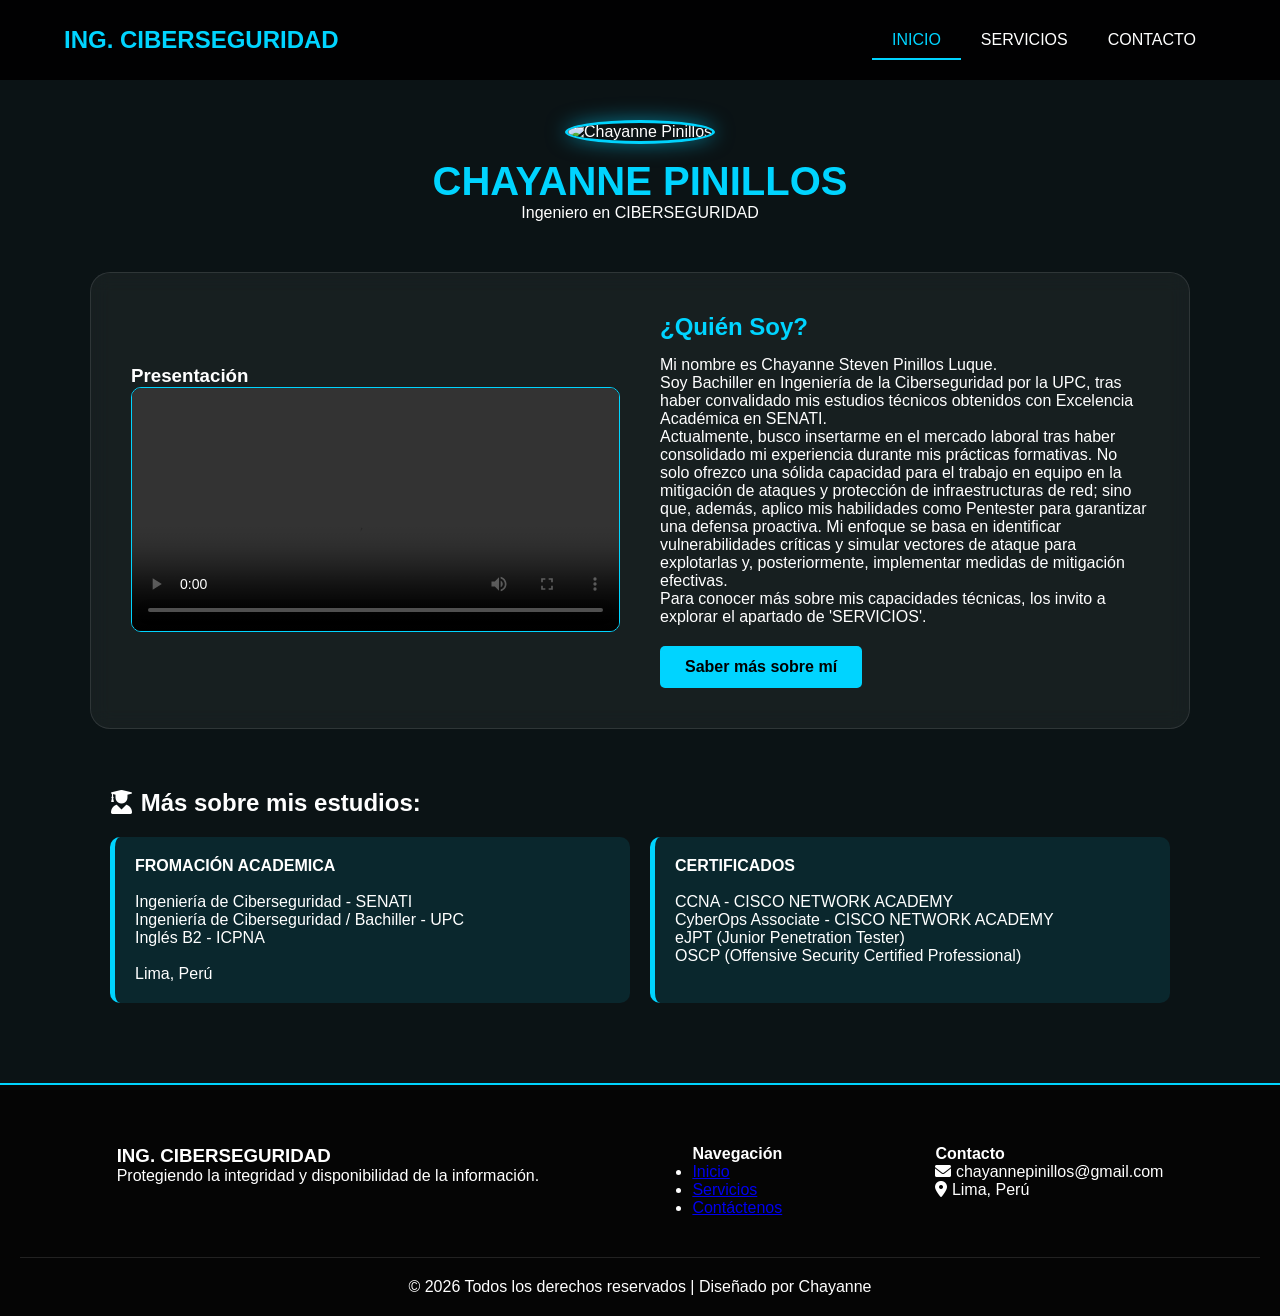
==== index.html @ 89588092 "Update index.html" ====
<!DOCTYPE html>
<html lang="es">
<head>
    <meta charset="UTF-8">
    <meta name="viewport" content="width=device-width, initial-scale=1.0">
    <title>Inicio | Ingeniería de Ciberseguridad</title>
    <link rel="stylesheet" href="estilos.css">
    <link rel="stylesheet" href="https://cdnjs.cloudflare.com/ajax/libs/font-awesome/6.0.0/css/all.min.css">
</head>
<body>
    <nav class="navbar">
        <div class="nav-container">
            <a href="index.html" class="nav-logo">ING. CIBERSEGURIDAD</a>
            <ul class="nav-menu">
                <li><a href="index.html" class="active">INICIO</a></li>
                <li><a href="servicios.html">SERVICIOS</a></li>
                <li><a href="contactanos.html">CONTACTO</a></li>
            </ul>
        </div>
    </nav>
    <section class="main-wrapper">
        <header class="profile-header">
            <div class="profile-img-container">
                <img src="Imagenes/taiki.jfif" alt="Chayanne Pinillos" loading="lazy">
            </div>
            <div class="profile-text">
                <h1>CHAYANNE PINILLOS</h1>
                <p class="tagline">Ingeniero en CIBERSEGURIDAD</p>
            </div>
        </header>
        <div class="content-panel">
            <div class="content-flex">
                <div class="video-box">
                    <h3>Presentación</h3>
                    <video controls>
                        <source src="video/presentacion.mp4" type="video/mp4">
                        Tu navegador no soporta el video.
                    </video>
                </div>
                <div class="info-box">
                    <h2>¿Quién Soy?</h2>
                    <p>
                        Mi nombre es Chayanne Steven Pinillos Luque. <br>
                        Soy Bachiller en Ingeniería de la Ciberseguridad por la UPC, tras haber convalidado mis estudios técnicos obtenidos con Excelencia Académica en SENATI. <br>
                        Actualmente, busco insertarme en el mercado laboral tras haber consolidado mi experiencia durante mis prácticas formativas. No solo ofrezco una sólida capacidad para el trabajo en equipo en la mitigación de ataques y protección de infraestructuras de red; sino que, además, aplico mis habilidades como Pentester para garantizar una defensa proactiva.
                        Mi enfoque se basa en identificar vulnerabilidades críticas y simular vectores de ataque para explotarlas y, posteriormente, implementar medidas de mitigación efectivas. <br>
                        Para conocer más sobre mis capacidades técnicas, los invito a explorar el apartado de 'SERVICIOS'.
                    </p>
                    <div class="cta-area">
                        <a href="mailto:chayannepinillos@gmail.com" class="btn-main">Saber más sobre mí</a>
                    </div>
                </div>
            </div>
        </div>
        <div class="studies-panel">
            <h2><i class="fas fa-user-graduate"></i> Más sobre mis estudios:</h2>
            <div class="studies-grid">
                <div class="study-card">
                    <h4>FROMACIÓN ACADEMICA</h4> <br>
                    <p>Ingeniería de Ciberseguridad - SENATI</p>
                    <P>Ingeniería de Ciberseguridad / Bachiller - UPC</P>
                    <P>Inglés B2 - ICPNA</P><br>
                    <span>Lima, Perú</span>
                </div>
                <div class="study-card">
                    <h4>CERTIFICADOS</h4> <br>
                    <p>CCNA - CISCO NETWORK ACADEMY</p>
                    <p>CyberOps Associate - CISCO NETWORK ACADEMY</p>
                    <p>eJPT (Junior Penetration Tester)</p>
                    <p>OSCP (Offensive Security Certified Professional)</p>
                </div>
            </div>
        </div>
    </section>
    <footer class="main-footer">
        <div class="footer-container">
            <div class="footer-brand">
                <h3>ING. CIBERSEGURIDAD</h3>
                <p>Protegiendo la integridad y disponibilidad de la información.</p>
            </div>
            <div class="footer-links">
                <h4>Navegación</h4>
                <ul>
                    <li><a href="index.html">Inicio</a></li>
                    <li><a href="servicios.html">Servicios</a></li>
                    <li><a href="contactanos.html">Contáctenos</a></li>
                </ul>
            </div>
            <div class="footer-contact">
                <h4>Contacto</h4>
                <p><i class="fas fa-envelope"></i> chayannepinillos@gmail.com</p>
                <p><i class="fas fa-map-marker-alt"></i> Lima, Perú</p>
            </div>
        </div>
        <div class="footer-bottom">
            <p>&copy; 2026 Todos los derechos reservados | Diseñado por Chayanne</p>
        </div>
    </footer>
</body>
</html>
---- estilos.css ----
/* Estilos Base */
* {
    margin: 0;
    padding: 0;
    box-sizing: border-box;
    font-family: 'Segoe UI', sans-serif;
}

body {
    background: #0b1315;
    color: white;
}

/* NAVBAR */
.navbar {
    background: rgba(0, 0, 0, 0.9);
    height: 80px;
    display: flex;
    justify-content: center;
    align-items: center;
    position: fixed;
    width: 100%;
    top: 0;
    z-index: 1000;
}

.nav-container {
    display: flex;
    justify-content: space-between;
    align-items: center;
    width: 90%;
    max-width: 1200px;
}

.nav-logo {
    color: #00d4ff;
    font-size: 1.5rem;
    font-weight: bold;
    text-decoration: none;
}

.nav-menu {
    display: flex;
    list-style: none;
}

.nav-menu li a {
    color: white;
    text-decoration: none;
    padding: 10px 20px;
}

.nav-menu li a.active {
    color: #00d4ff;
    border-bottom: 2px solid #00d4ff;
}

/* WRAPPER PRINCIPAL CON FONDO */
.main-wrapper {
    padding: 120px 20px 60px;
    min-height: 100vh;
    background: linear-gradient(rgba(11, 19, 21, 0.8), rgba(11, 19, 21, 0.8)), 
                url('https://images.unsplash.com/photo-1550751827-4bd374c3f58b?auto=format&fit=crop&q=80');
    background-size: cover;
    background-attachment: fixed;
}

/* HEADER DE PERFIL */
.profile-header {
    text-align: center;
    margin-bottom: 50px;
}

.profile-img-container img {
    width: 150px;
    height: 150px;
    border-radius: 50%;
    border: 3px solid #00d4ff;
    object-fit: cover;
    box-shadow: 0 0 20px rgba(0, 212, 255, 0.5);
    margin-bottom: 15px;
}

.profile-text h1 {
    font-size: 2.5rem;
    color: #00d4ff;
}

/* PANEL CENTRAL (FLEXBOX) */
.content-panel {
    background: rgba(255, 255, 255, 0.05);
    backdrop-filter: blur(10px);
    border-radius: 20px;
    padding: 40px;
    max-width: 1100px;
    margin: 0 auto 40px;
    border: 1px solid rgba(255, 255, 255, 0.1);
}

.content-flex {
    display: flex;
    gap: 40px;
    align-items: center;
    flex-wrap: wrap;
}

.video-box {
    flex: 1;
    min-width: 300px;
}

.video-box video {
    width: 100%;
    border-radius: 10px;
    border: 1px solid #00d4ff;
}

.info-box {
    flex: 1;
    min-width: 300px;
}

.info-box h2 {
    color: #00d4ff;
    margin-bottom: 15px;
}

.btn-main {
    display: inline-block;
    padding: 12px 25px;
    background: #00d4ff;
    color: black;
    text-decoration: none;
    font-weight: bold;
    border-radius: 5px;
    margin-top: 20px;
    transition: 0.3s;
}

.btn-main:hover {
    background: #fff;
    box-shadow: 0 0 15px #00d4ff;
}

/* PANEL DE ESTUDIOS */
.studies-panel {
    max-width: 1100px;
    margin: 0 auto;
    padding: 20px;
}

.studies-grid {
    display: grid;
    grid-template-columns: repeat(auto-fit, minmax(250px, 1fr));
    gap: 20px;
    margin-top: 20px;
}

.study-card {
    background: rgba(0, 212, 255, 0.1);
    padding: 20px;
    border-radius: 10px;
    border-left: 5px solid #00d4ff;
}

/* FOOTER */
.main-footer {
    background: #050505;
    padding: 60px 20px 20px;
    border-top: 2px solid #00d4ff;
}

.footer-container {
    display: flex;
    justify-content: space-around;
    flex-wrap: wrap;
    max-width: 1200px;
    margin: 0 auto;
}

.footer-bottom {
    text-align: center;
    margin-top: 40px;
    padding-top: 20px;
    border-top: 1px solid #222;
    color: white;
}
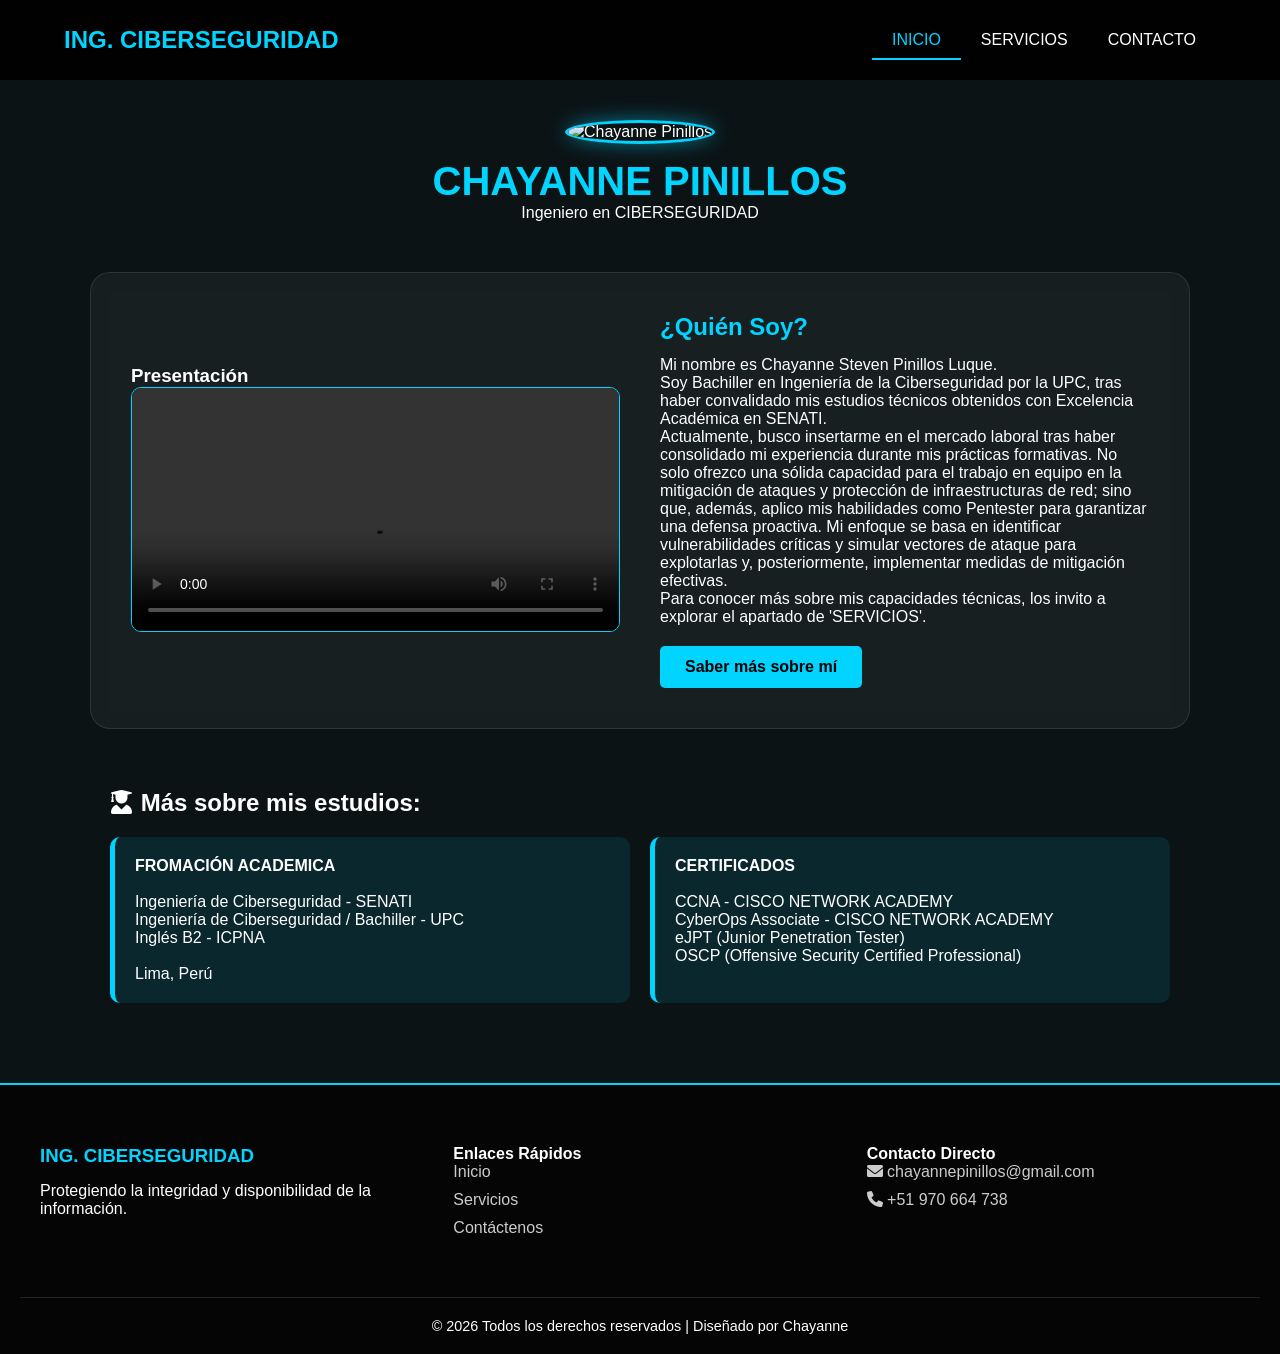
==== commit 78a561b5: "Update index.html" ====
--- a/index.html
+++ b/index.html
@@ -72,14 +72,14 @@
             </div>
         </div>
     </section>
-    <footer class="main-footer">
+  <footer class="main-footer">
         <div class="footer-container">
             <div class="footer-brand">
                 <h3>ING. CIBERSEGURIDAD</h3>
                 <p>Protegiendo la integridad y disponibilidad de la información.</p>
             </div>
             <div class="footer-links">
-                <h4>Navegación</h4>
+                <h4>Enlaces Rápidos</h4>
                 <ul>
                     <li><a href="index.html">Inicio</a></li>
                     <li><a href="servicios.html">Servicios</a></li>
@@ -87,9 +87,9 @@
                 </ul>
             </div>
             <div class="footer-contact">
-                <h4>Contacto</h4>
+                <h4>Contacto Directo</h4>
                 <p><i class="fas fa-envelope"></i> chayannepinillos@gmail.com</p>
-                <p><i class="fas fa-map-marker-alt"></i> Lima, Perú</p>
+                <p><i class="fas fa-phone"></i> +51 970 664 738</p>
             </div>
         </div>
         <div class="footer-bottom">
--- a/estilos.css
+++ b/estilos.css
@@ -163,7 +163,7 @@
     border-left: 5px solid #00d4ff;
 }
 
-/* FOOTER */
+/* FOOTER PROFESIONAL */
 .main-footer {
     background: #050505;
     padding: 60px 20px 20px;
@@ -171,18 +171,47 @@
 }
 
 .footer-container {
-    display: flex;
-    justify-content: space-around;
-    flex-wrap: wrap;
+    display: grid;
+    grid-template-columns: repeat(auto-fit, minmax(250px, 1fr));
+    gap: 40px;
     max-width: 1200px;
     margin: 0 auto;
 }
 
+.footer-brand h3 {
+    color: #00d4ff;
+    margin-bottom: 15px;
+}
+
+.footer-links ul {
+    list-style: none;
+}
+
+.footer-links ul li {
+    margin-bottom: 10px;
+}
+
+.footer-links a {
+    color: #ccc;
+    text-decoration: none;
+    transition: 0.3s;
+}
+
+.footer-links a:hover {
+    color: #00d4ff;
+    padding-left: 5px;
+}
+
+.footer-contact p {
+    margin-bottom: 10px;
+    color: #ccc;
+}
+
 .footer-bottom {
     text-align: center;
-    margin-top: 40px;
+    margin-top: 50px;
     padding-top: 20px;
     border-top: 1px solid #222;
+    font-size: 0.9rem;
     color: white;
 }
-
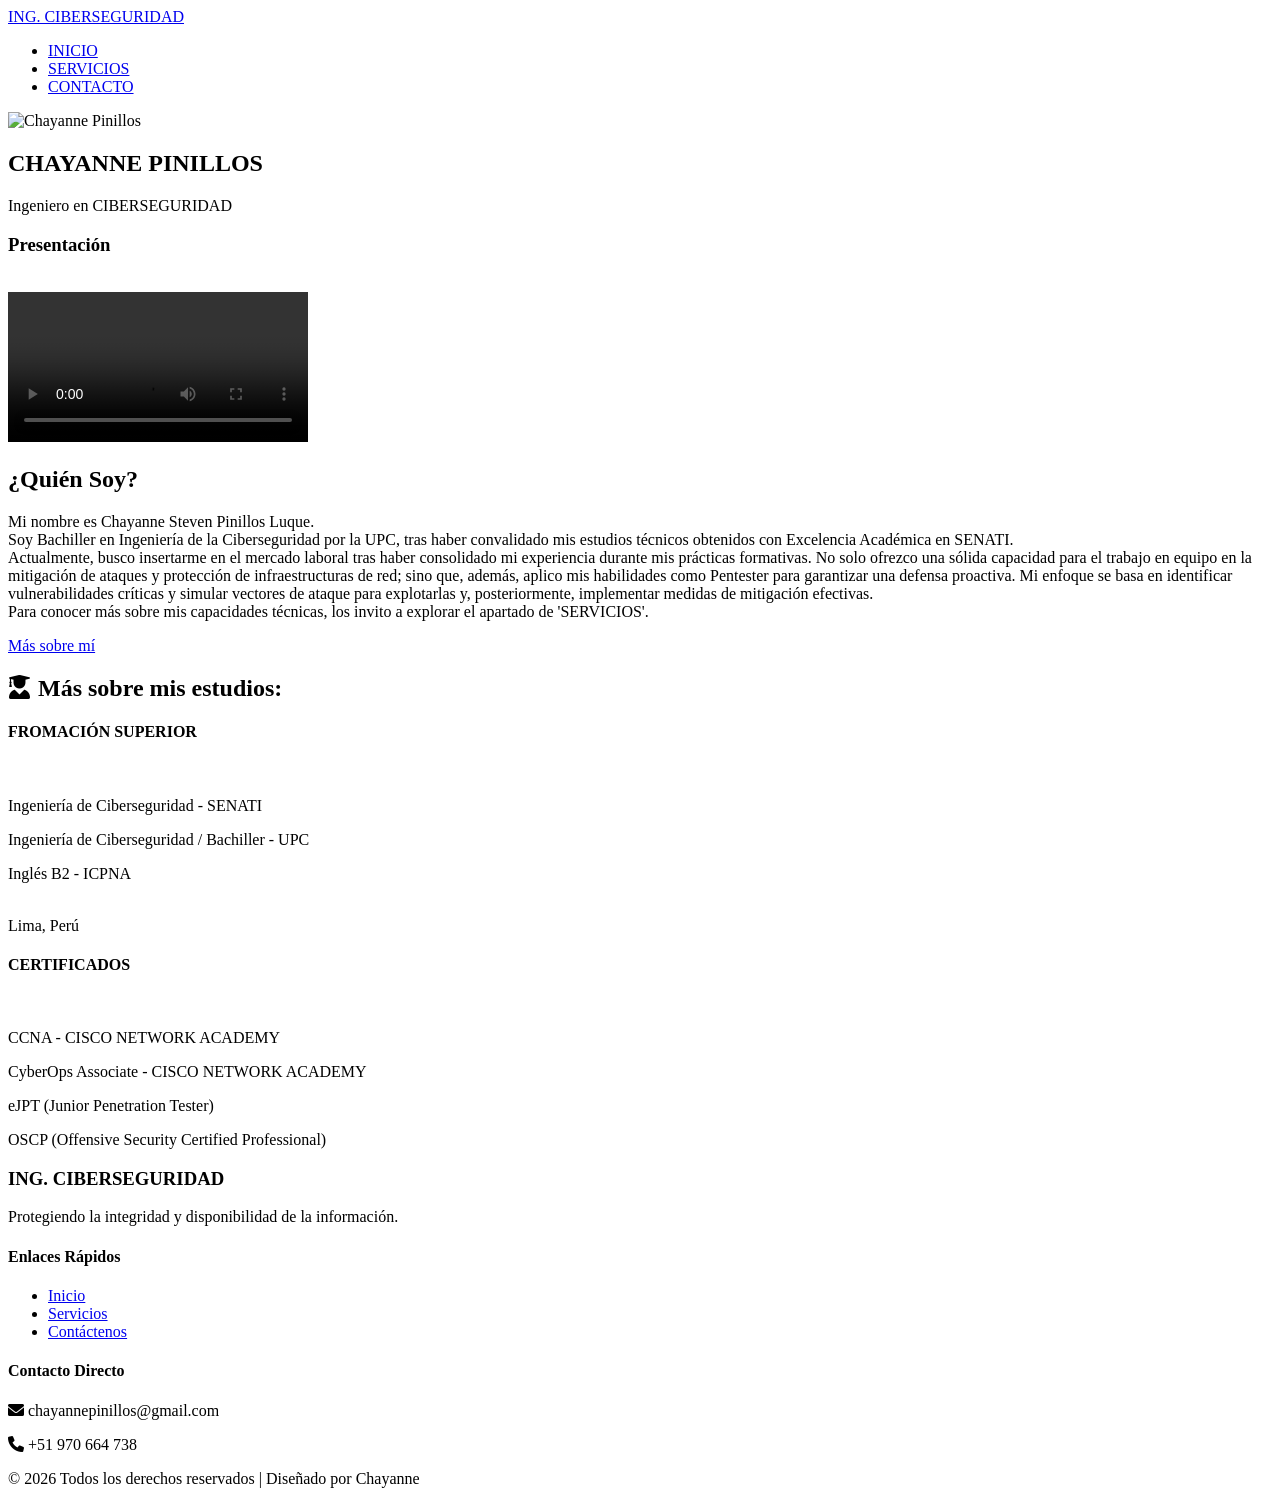
==== commit 0fbc8cf2: "Update index.html" ====
--- a/index.html
+++ b/index.html
@@ -4,7 +4,7 @@
     <meta charset="UTF-8">
     <meta name="viewport" content="width=device-width, initial-scale=1.0">
     <title>Inicio | Ingeniería de Ciberseguridad</title>
-    <link rel="stylesheet" href="estilos.css">
+    <link rel="stylesheet" href="Estilos/estilos.css">
     <link rel="stylesheet" href="https://cdnjs.cloudflare.com/ajax/libs/font-awesome/6.0.0/css/all.min.css">
 </head>
 <body>
@@ -21,7 +21,7 @@
     <section class="main-wrapper">
         <header class="profile-header">
             <div class="profile-img-container">
-                <img src="Imagenes/taiki.jfif" alt="Chayanne Pinillos" loading="lazy">
+                <img src="Imagenes/taiki.jfif" alt="Chayanne Pinillos">
             </div>
             <div class="profile-text">
                 <h1>CHAYANNE PINILLOS</h1>
@@ -31,7 +31,7 @@
         <div class="content-panel">
             <div class="content-flex">
                 <div class="video-box">
-                    <h3>Presentación</h3>
+                    <h3>Presentación</h3> <br>
                     <video controls>
                         <source src="video/presentacion.mp4" type="video/mp4">
                         Tu navegador no soporta el video.
@@ -47,16 +47,16 @@
                         Para conocer más sobre mis capacidades técnicas, los invito a explorar el apartado de 'SERVICIOS'.
                     </p>
                     <div class="cta-area">
-                        <a href="mailto:chayannepinillos@gmail.com" class="btn-main">Saber más sobre mí</a>
+                        <a href="#estudios" class="btn-main">Más sobre mí</a>
                     </div>
                 </div>
             </div>
         </div>
-        <div class="studies-panel">
+        <div class="studies-panel" id="estudios">
             <h2><i class="fas fa-user-graduate"></i> Más sobre mis estudios:</h2>
             <div class="studies-grid">
                 <div class="study-card">
-                    <h4>FROMACIÓN ACADEMICA</h4> <br>
+                    <h4>FROMACIÓN SUPERIOR</h4> <br>
                     <p>Ingeniería de Ciberseguridad - SENATI</p>
                     <P>Ingeniería de Ciberseguridad / Bachiller - UPC</P>
                     <P>Inglés B2 - ICPNA</P><br>
@@ -72,12 +72,12 @@
             </div>
         </div>
     </section>
-  <footer class="main-footer">
+    <footer class="main-footer">
         <div class="footer-container">
             <div class="footer-brand">
                 <h3>ING. CIBERSEGURIDAD</h3>
                 <p>Protegiendo la integridad y disponibilidad de la información.</p>
-            </div>
+            </div> 
             <div class="footer-links">
                 <h4>Enlaces Rápidos</h4>
                 <ul>
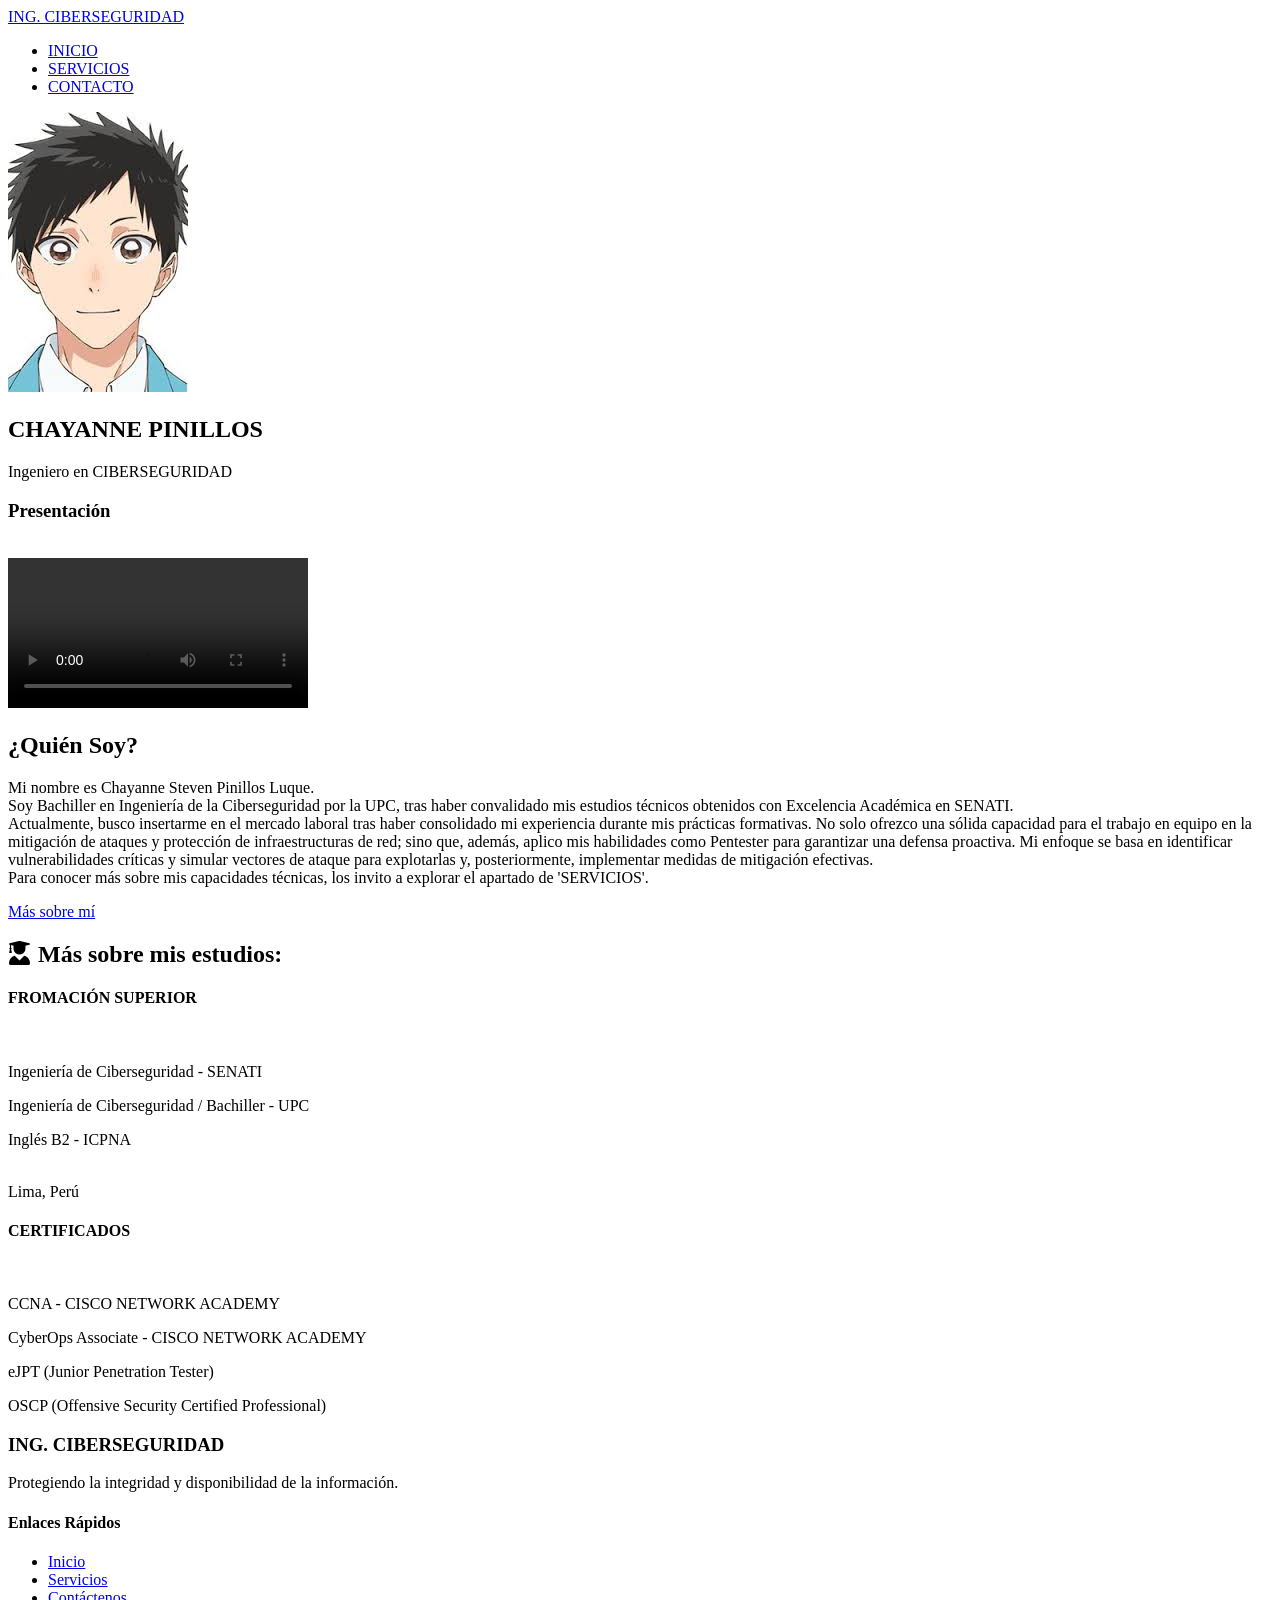
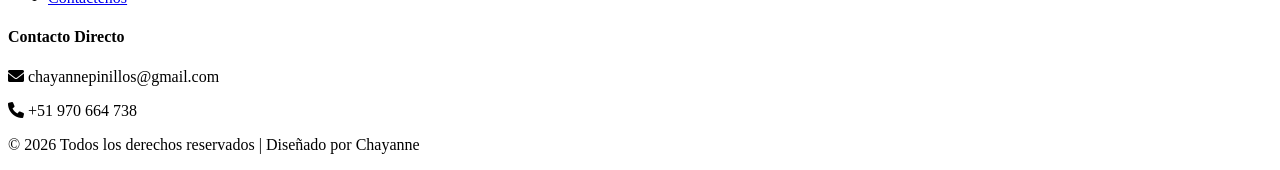
==== commit ad75fe57: "Update index.html" ====
--- a/index.html
+++ b/index.html
@@ -21,7 +21,7 @@
     <section class="main-wrapper">
         <header class="profile-header">
             <div class="profile-img-container">
-                <img src="Imagenes/taiki.jfif" alt="Chayanne Pinillos">
+                <img src="taiki.jfif" alt="Chayanne Pinillos">
             </div>
             <div class="profile-text">
                 <h1>CHAYANNE PINILLOS</h1>
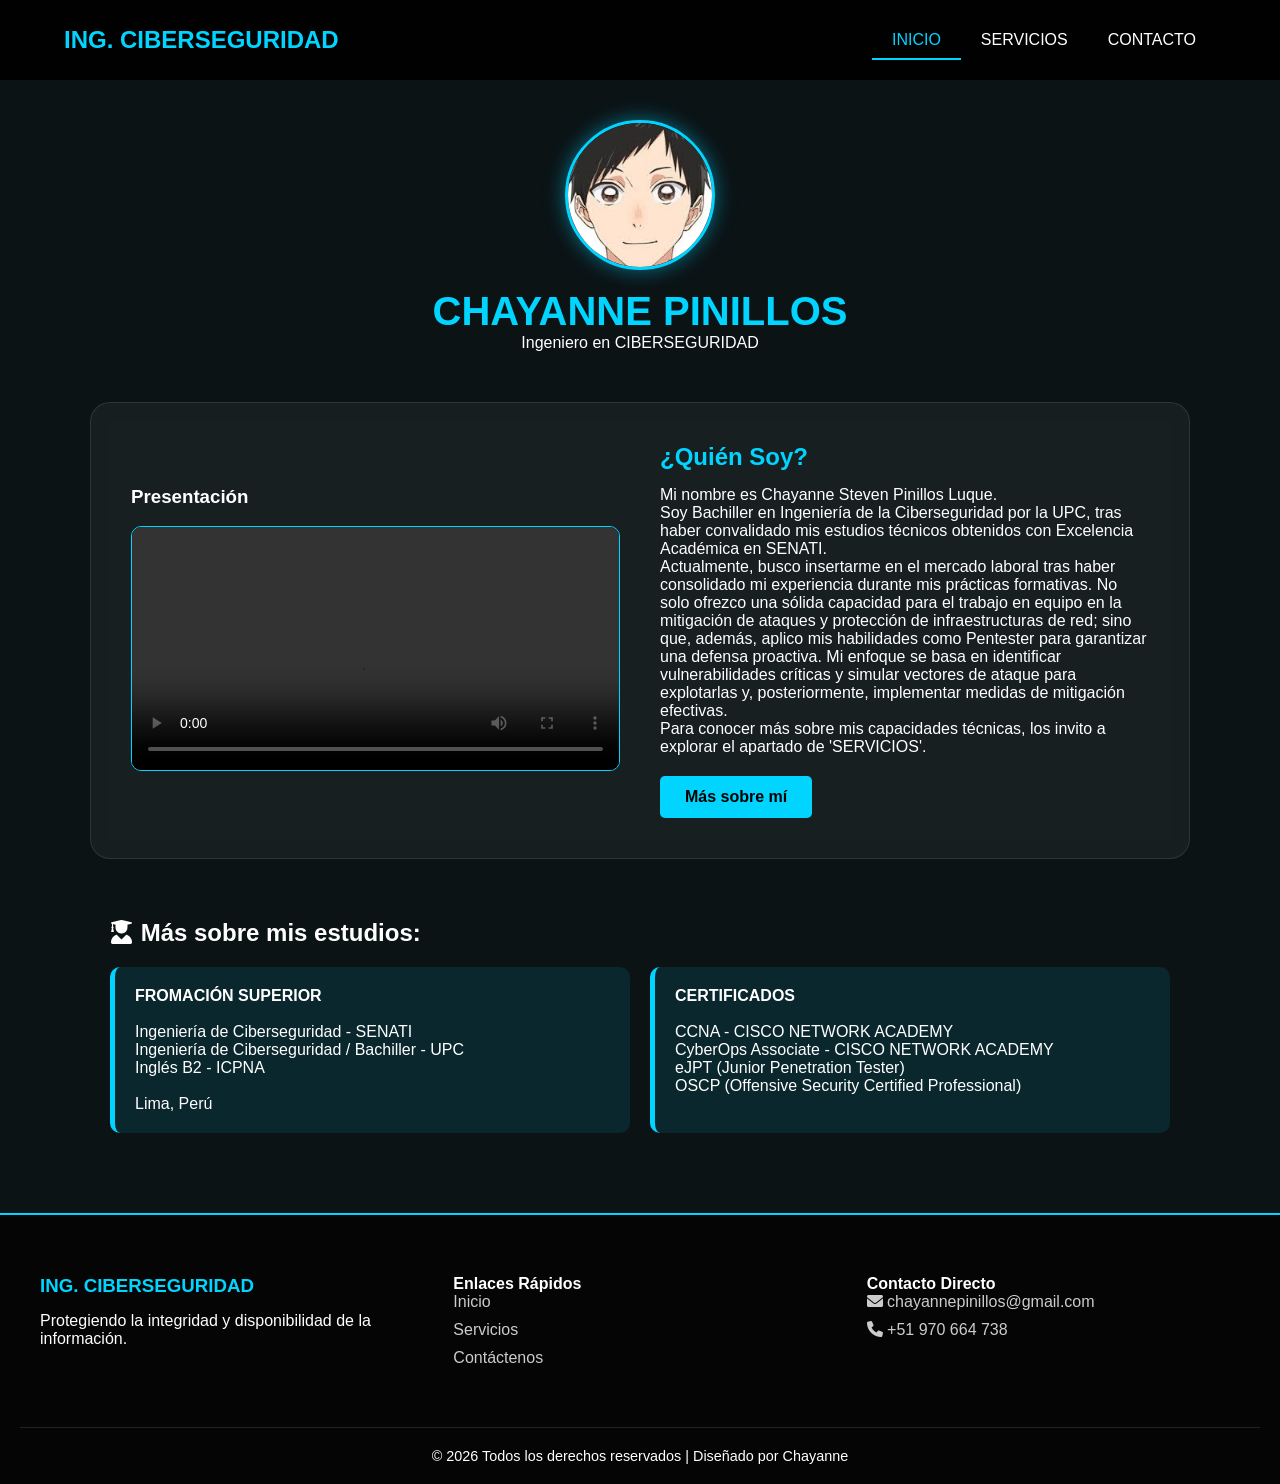
==== commit b4e2a550: "Update index.html" ====
--- a/index.html
+++ b/index.html
@@ -4,7 +4,7 @@
     <meta charset="UTF-8">
     <meta name="viewport" content="width=device-width, initial-scale=1.0">
     <title>Inicio | Ingeniería de Ciberseguridad</title>
-    <link rel="stylesheet" href="Estilos/estilos.css">
+    <link rel="stylesheet" href="estilos.css">
     <link rel="stylesheet" href="https://cdnjs.cloudflare.com/ajax/libs/font-awesome/6.0.0/css/all.min.css">
 </head>
 <body>
--- a/estilos.css
+++ b/estilos.css
@@ -0,0 +1,182 @@
+html {
+    scroll-behavior: smooth;
+}
+* {
+    margin: 0;
+    padding: 0;
+    box-sizing: border-box;
+    font-family: 'Segoe UI', sans-serif;
+}
+body {
+    background: #0b1315;
+    color: white;
+}
+.navbar {
+    background: rgba(0, 0, 0, 0.9);
+    height: 80px;
+    display: flex;
+    justify-content: center;
+    align-items: center;
+    position: fixed;
+    width: 100%;
+    top: 0;
+    z-index: 1000;
+}
+.nav-container {
+    display: flex;
+    justify-content: space-between;
+    align-items: center;
+    width: 90%;
+    max-width: 1200px;
+}
+.nav-logo {
+    color: #00d4ff;
+    font-size: 1.5rem;
+    font-weight: bold;
+    text-decoration: none;
+}
+.nav-menu {
+    display: flex;
+    list-style: none;
+}
+.nav-menu li a {
+    color: white;
+    text-decoration: none;
+    padding: 10px 20px;
+}
+.nav-menu li a.active {
+    color: #00d4ff;
+    border-bottom: 2px solid #00d4ff;
+}
+.main-wrapper {
+    padding: 120px 20px 60px;
+    min-height: 100vh;
+    background: linear-gradient(rgba(11, 19, 21, 0.8), rgba(11, 19, 21, 0.8)), 
+                url('https://images.unsplash.com/photo-1550751827-4bd374c3f58b?auto=format&fit=crop&q=80');
+    background-size: cover;
+    background-attachment: fixed;
+}
+.profile-header {
+    text-align: center;
+    margin-bottom: 50px;
+}
+.profile-img-container img {
+    width: 150px;
+    height: 150px;
+    border-radius: 50%;
+    border: 3px solid #00d4ff;
+    object-fit: cover;
+    box-shadow: 0 0 20px rgba(0, 212, 255, 0.5);
+    margin-bottom: 15px;
+}
+.profile-text h1 {
+    font-size: 2.5rem;
+    color: #00d4ff;
+}
+.content-panel {
+    background: rgba(255, 255, 255, 0.05);
+    backdrop-filter: blur(10px);
+    border-radius: 20px;
+    padding: 40px;
+    max-width: 1100px;
+    margin: 0 auto 40px;
+    border: 1px solid rgba(255, 255, 255, 0.1);
+}
+.content-flex {
+    display: flex;
+    gap: 40px;
+    align-items: center;
+    flex-wrap: wrap;
+}
+.video-box {
+    flex: 1;
+    min-width: 300px;
+}
+.video-box video {
+    width: 100%;
+    border-radius: 10px;
+    border: 1px solid #00d4ff;
+}
+.info-box {
+    flex: 1;
+    min-width: 300px;
+}
+.info-box h2 {
+    color: #00d4ff;
+    margin-bottom: 15px;
+}
+.btn-main {
+    display: inline-block;
+    padding: 12px 25px;
+    background: #00d4ff;
+    color: black;
+    text-decoration: none;
+    font-weight: bold;
+    border-radius: 5px;
+    margin-top: 20px;
+    transition: 0.3s;
+}
+.btn-main:hover {
+    background: #fff;
+    box-shadow: 0 0 15px #00d4ff;
+}
+.studies-panel {
+    max-width: 1100px;
+    margin: 0 auto;
+    padding: 20px;
+}
+.studies-grid {
+    display: grid;
+    grid-template-columns: repeat(auto-fit, minmax(250px, 1fr));
+    gap: 20px;
+    margin-top: 20px;
+}
+.study-card {
+    background: rgba(0, 212, 255, 0.1);
+    padding: 20px;
+    border-radius: 10px;
+    border-left: 5px solid #00d4ff;
+}
+.main-footer {
+    background: #050505;
+    padding: 60px 20px 20px;
+    border-top: 2px solid #00d4ff;
+}
+.footer-container {
+    display: grid;
+    grid-template-columns: repeat(auto-fit, minmax(250px, 1fr));
+    gap: 40px;
+    max-width: 1200px;
+    margin: 0 auto;
+}
+.footer-brand h3 {
+    color: #00d4ff;
+    margin-bottom: 15px;
+}
+.footer-links ul {
+    list-style: none;
+}
+.footer-links ul li {
+    margin-bottom: 10px;
+}
+.footer-links a {
+    color: #ccc;
+    text-decoration: none;
+    transition: 0.3s;
+}
+.footer-links a:hover {
+    color: #00d4ff;
+    padding-left: 5px;
+}
+.footer-contact p {
+    margin-bottom: 10px;
+    color: #ccc;
+}
+.footer-bottom {
+    text-align: center;
+    margin-top: 50px;
+    padding-top: 20px;
+    border-top: 1px solid #222;
+    font-size: 0.9rem;
+    color: white;
+}
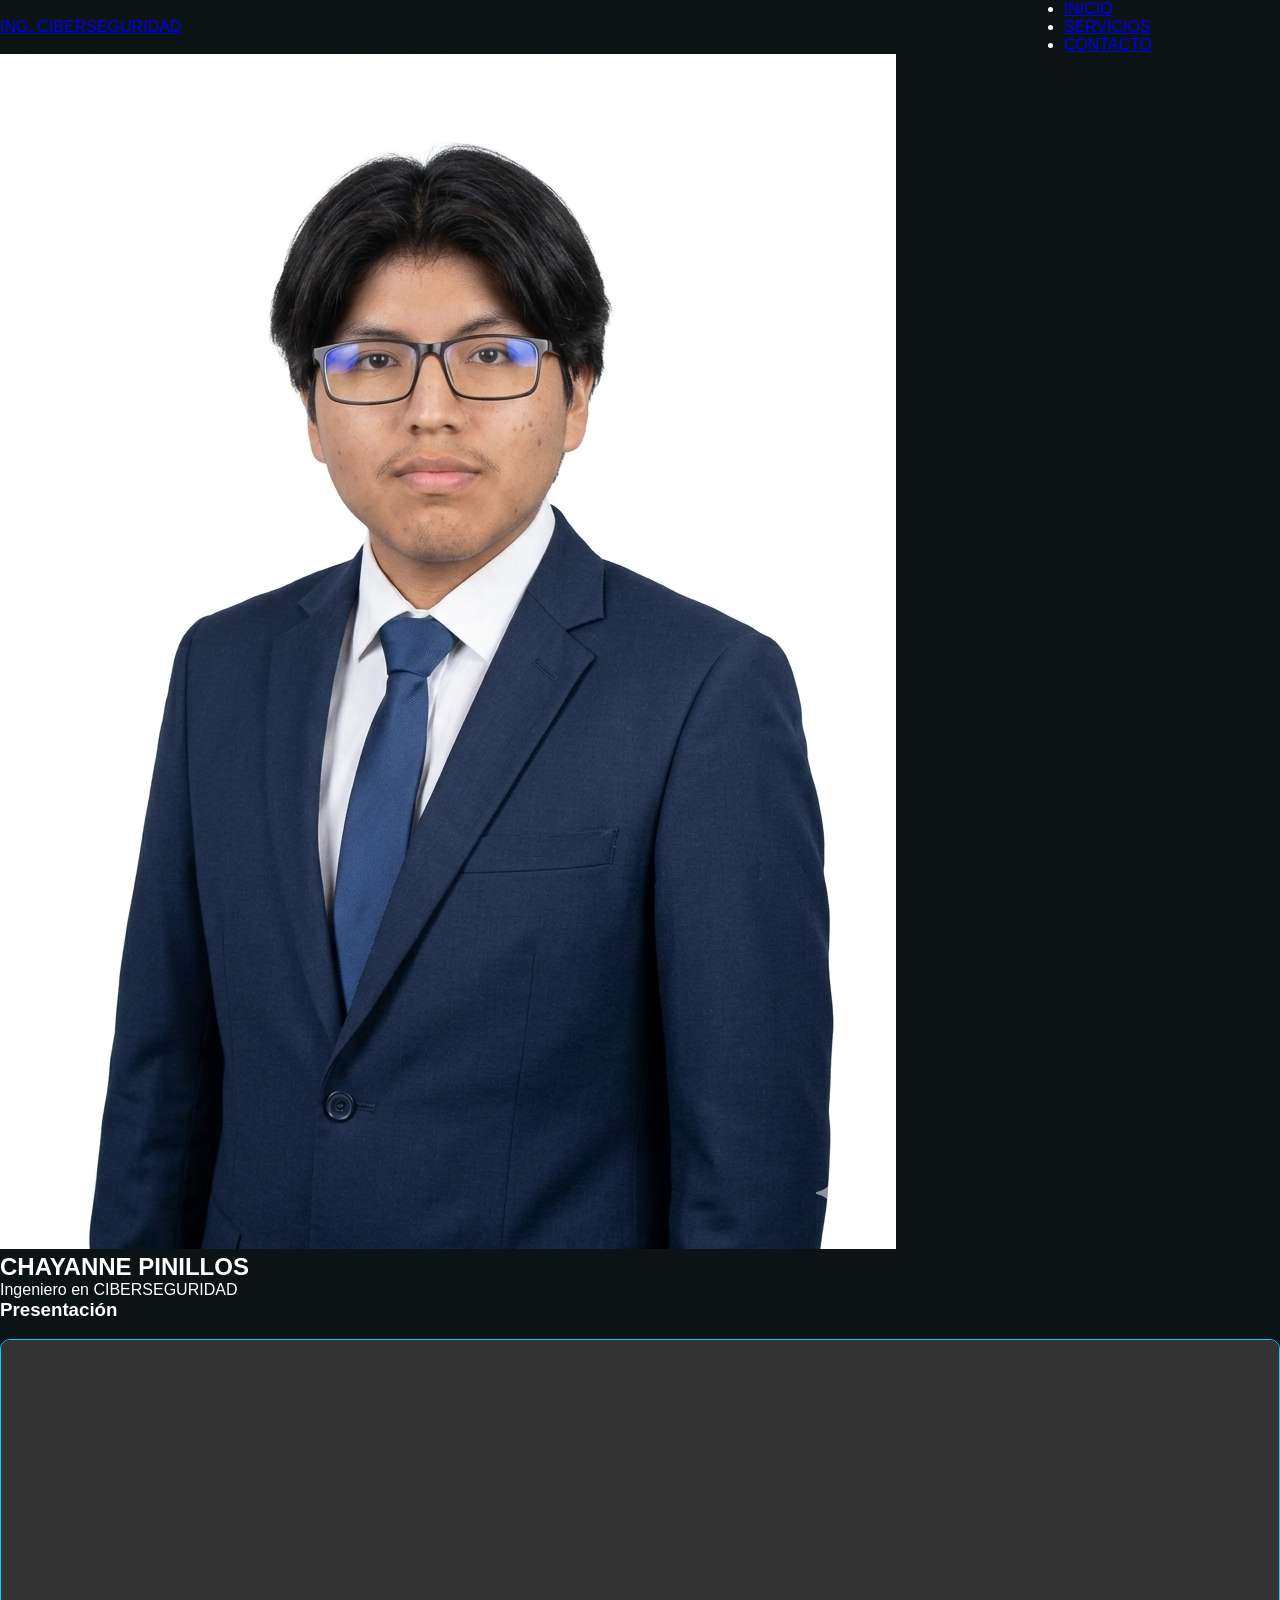
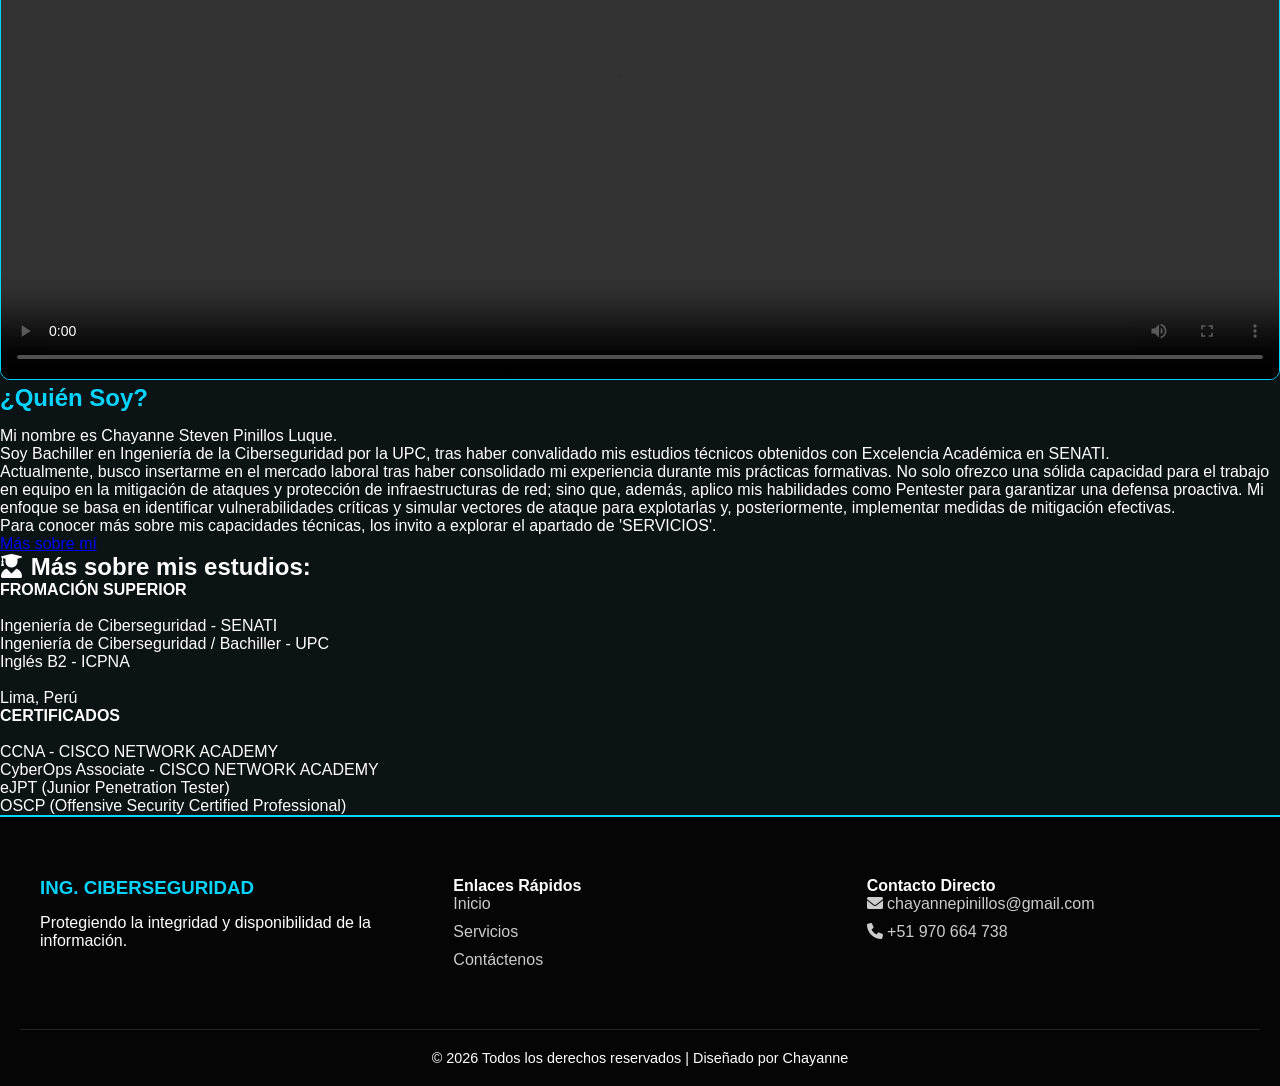
==== commit 886d8cdd: "Update index.html" ====
--- a/index.html
+++ b/index.html
@@ -21,7 +21,7 @@
     <section class="main-wrapper">
         <header class="profile-header">
             <div class="profile-img-container">
-                <img src="taiki.jfif" alt="Chayanne Pinillos">
+                <img src="Foto.xd.png" alt="Chayanne Pinillos">
             </div>
             <div class="profile-text">
                 <h1>CHAYANNE PINILLOS</h1>
--- a/estilos.css
+++ b/estilos.css
@@ -1,99 +1,100 @@
 html {
-    scroll-behavior: smooth;
+    scroll-behavior: smooth; /*desplazamiento suave*/
 }
 * {
     margin: 0;
     padding: 0;
-    box-sizing: border-box;
-    font-family: 'Segoe UI', sans-serif;
+    box-sizing: border-box; /*sin bordes externos*/
+    font-family: 'Segoe UI', Tahoma, sans-serif;
 }
 body {
     background: #0b1315;
     color: white;
 }
-.navbar {
-    background: rgba(0, 0, 0, 0.9);
-    height: 80px;
+.nav-bar {
+    background: rgba(0, 0, 0, 0.9); /*color negro con opacidad*/
+    height: 80px; /*altura de 80 pixeles para la barra*/
     display: flex;
-    justify-content: center;
-    align-items: center;
-    position: fixed;
-    width: 100%;
+    justify-content: center; /*centrado horizontal*/
+    align-items: center; /*centrado vertical*/
+    position: fixed; /*posición fija en la pantalla*/
+    width: 100%; /*ocupa todo el espacio*/
     top: 0;
-    z-index: 1000;
+    z-index: 1000; /*para que no quede detras de otros elementos*/
 }
 .nav-container {
     display: flex;
-    justify-content: space-between;
+    justify-content: space-between; /*los elementos a los extremos (logo izquierda y menú a la derecha en este caso)*/
     align-items: center;
     width: 90%;
-    max-width: 1200px;
-}
-.nav-logo {
-    color: #00d4ff;
-    font-size: 1.5rem;
-    font-weight: bold;
-    text-decoration: none;
-}
-.nav-menu {
-    display: flex;
-    list-style: none;
-}
-.nav-menu li a {
+    max-width: 1200px; /*evita que el contenido se separe tanto por más que la pantalla supere los 1200 pixeles*/
+}
+.logo {
+    color: #00d4ff;
+    font-size: 1.5rem; /*24 pixeles de tamaño aprox*/
+    font-weight: bold; /*letra en negrita*/
+    text-decoration: none; /*sin efectos por defecto (en este caso el subrayado :v)*/
+}
+.menu {
+    display: flex; /*uno al lado del otro*/
+    list-style: none; /*tmb le quita el efecto por defecto (en este caso las bolitas de la lista xd)*/
+}
+.menu li a {
     color: white;
     text-decoration: none;
-    padding: 10px 20px;
-}
-.nav-menu li a.active {
-    color: #00d4ff;
-    border-bottom: 2px solid #00d4ff;
-}
-.main-wrapper {
-    padding: 120px 20px 60px;
-    min-height: 100vh;
+    padding: 10px 10px; /* 10pixeles de espacio arriba/abajo y 10 pixeles de espacio a los lados*/
+    font-weight: 500;
+}
+.menu li a.active {
+    color: #00d4ff;
+    border-bottom: 2px solid #00d4ff; /*crea una linea debajo del texto (2 piexeles)*/
+}
+.cartel {
+    padding: 120px 20px 60px; /*120px de arriba, 20px a los lados(para que no toque el borde en moviles) y 60px abajo para saparar de la siguiente caja*/
+    min-height: 100vh; /*que mida el 100% de la pantalla como minimo*/
     background: linear-gradient(rgba(11, 19, 21, 0.8), rgba(11, 19, 21, 0.8)), 
-                url('https://images.unsplash.com/photo-1550751827-4bd374c3f58b?auto=format&fit=crop&q=80');
-    background-size: cover;
-    background-attachment: fixed;
-}
-.profile-header {
+                url('https://images.unsplash.com/photo-1550751827-4bd374c3f58b?auto=format&fit=crop&q=80'); /*degradado en capaz para que la imagem tenga una transparencia semioscura*/
+    background-size: cover; /*para que la imagen no se deforme cubriendo todo al estirarse o encojerse*/
+    background-attachment: fixed; /*Efecto Parallax (la imagen no se movera ni arriba ni abajo aún cuando el contenido de la pagina si)*/
+}
+.he {
     text-align: center;
-    margin-bottom: 50px;
-}
-.profile-img-container img {
+    margin-bottom: 50px; /*50 pixeles hacia abajo*/
+}
+.he-img-container img {
     width: 150px;
-    height: 150px;
-    border-radius: 50%;
+    height: 150px; /*fija la imagen junto a width*/
+    border-radius: 50%; /*le da forma de circulo*/
     border: 3px solid #00d4ff;
-    object-fit: cover;
+    object-fit: cover; /*adapta cualquier imagen para que cuadre en el circulo*/
     box-shadow: 0 0 20px rgba(0, 212, 255, 0.5);
     margin-bottom: 15px;
 }
-.profile-text h1 {
+.he-text h1 {
     font-size: 2.5rem;
     color: #00d4ff;
 }
-.content-panel {
-    background: rgba(255, 255, 255, 0.05);
-    backdrop-filter: blur(10px);
-    border-radius: 20px;
+.panel {
+    background: rgba(255, 255, 255, 0.05); /*fondo casi transparente*/
+    backdrop-filter: blur(10px); /*le da el toque de desenfoque como vidrio*/
+    border-radius: 20px;  /*redondea las esquinas del panel*/
     padding: 40px;
     max-width: 1100px;
     margin: 0 auto 40px;
     border: 1px solid rgba(255, 255, 255, 0.1);
 }
-.content-flex {
-    display: flex;
-    gap: 40px;
+.flex {
+    display: flex; /*modo flexible para que el video y el texto esten lado a lado */
+    gap: 40px; /*separación del video y texto */
     align-items: center;
-    flex-wrap: wrap;
+    flex-wrap: wrap; /*ayuda a que en moviles si no hay espacio para el video y texto juntos, el texto se pone bajo el video*/
 }
 .video-box {
-    flex: 1;
-    min-width: 300px;
+    flex: 1; /*ambos bloques usaran el 50% cada uno*/
+    min-width: 300px; /*indica que si el espacio es menor a 300 la caja ya no se encoge más*/
 }
 .video-box video {
-    width: 100%;
+    width: 100%; /*el video ocupara todo el ancho de su bloque*/
     border-radius: 10px;
     border: 1px solid #00d4ff;
 }
@@ -105,8 +106,8 @@
     color: #00d4ff;
     margin-bottom: 15px;
 }
-.btn-main {
-    display: inline-block;
+.boton {
+    display: inline-block; /*el boton margen y fondo sin ocupar toda la linea de su bloque*/
     padding: 12px 25px;
     background: #00d4ff;
     color: black;
@@ -114,29 +115,30 @@
     font-weight: bold;
     border-radius: 5px;
     margin-top: 20px;
-    transition: 0.3s;
-}
-.btn-main:hover {
+    transition: 0.3s; /*hace que el cambio de color del relleno sea suave*/
+}
+.boton:hover {
     background: #fff;
     box-shadow: 0 0 15px #00d4ff;
 }
-.studies-panel {
+.estudios {
     max-width: 1100px;
     margin: 0 auto;
     padding: 20px;
 }
-.studies-grid {
-    display: grid;
-    grid-template-columns: repeat(auto-fit, minmax(250px, 1fr));
-    gap: 20px;
+.estudios-grid {
+    display: grid; /*filas y columnas*/
+    grid-template-columns: repeat(auto-fit, minmax(250px, 1fr)); /*auto-fit hace el diseño responsivo, minmax(250px, 1fr) cada bloque como minimo va a medir 250px y se van a estirar si sobran espacio*/
+    gap: 20px; /*separa los bloques con 20px*/
     margin-top: 20px;
 }
-.study-card {
-    background: rgba(0, 212, 255, 0.1);
+.estudios-card {
+    background: rgba(0, 212, 255, 0.1); /*fondo con 10% de opacidad*/
     padding: 20px;
     border-radius: 10px;
-    border-left: 5px solid #00d4ff;
-}
+    border-left: 5px solid #00d4ff; /*linea gruesa a la izquiera en vez de borde en todos lados*/
+}
+/* FOOTER PROFESIONAL */
 .main-footer {
     background: #050505;
     padding: 60px 20px 20px;
@@ -180,3 +182,34 @@
     font-size: 0.9rem;
     color: white;
 }
+@media (max-width: 768px) {
+    /* Ajuste del Header (Foto y Nombre) */
+    .he {
+        flex-direction: column;
+        text-align: center;
+        padding: 20px;
+    }
+    /* El panel que contiene Video e Info Box */
+    .panel .flex {
+        flex-direction: column; /* Apila video sobre texto */
+        gap: 30px;
+    }
+    .video-box, .info-box {
+        width: 100%; /* Ocupan todo el ancho móvil */
+    }
+    video {
+        width: 100%; /* Video responsivo */
+        height: auto;
+    }
+    /* Grid de Estudios: de 2 columnas a 1 */
+    .estulios-grid {
+        grid-template-columns: 1fr;
+        padding: 10px;
+    }
+    /* Footer: Apilar secciones */
+    .footer-container {
+        flex-direction: column;
+        text-align: center;
+        gap: 20px;
+    }
+}
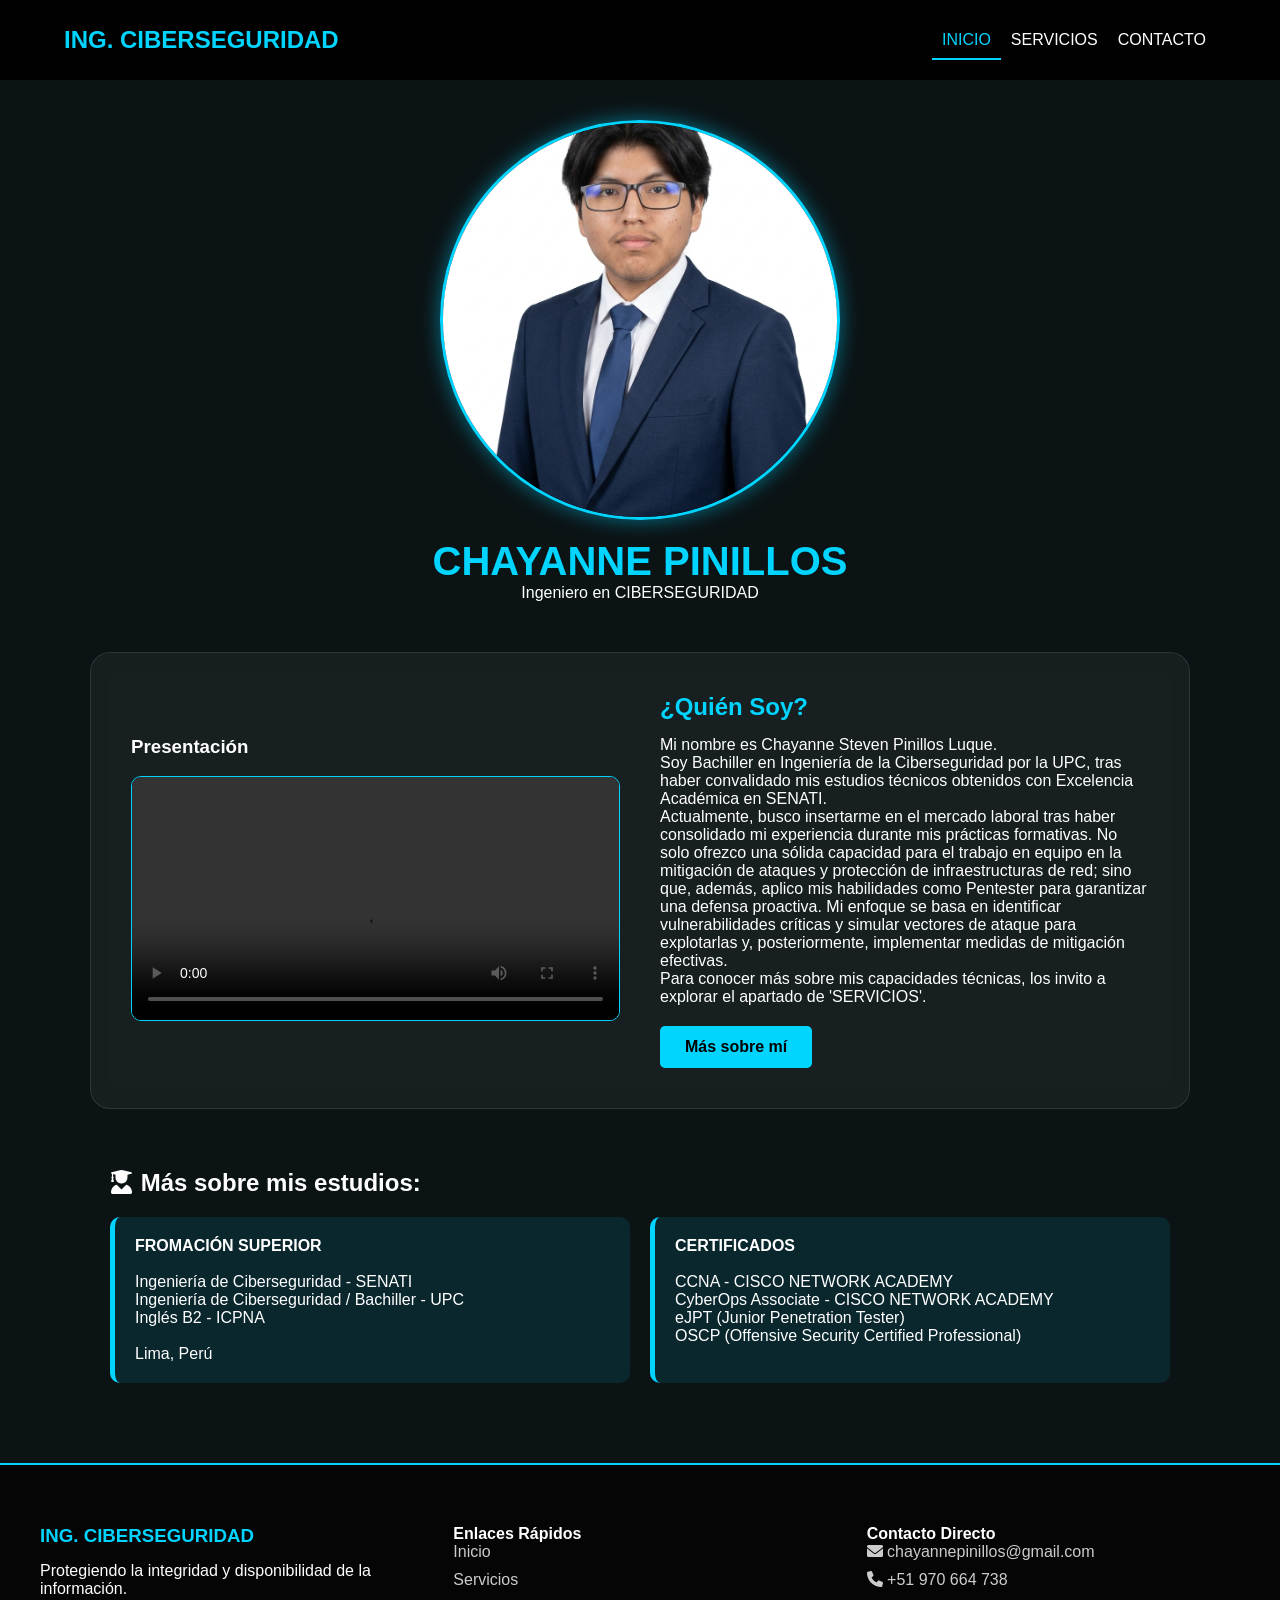
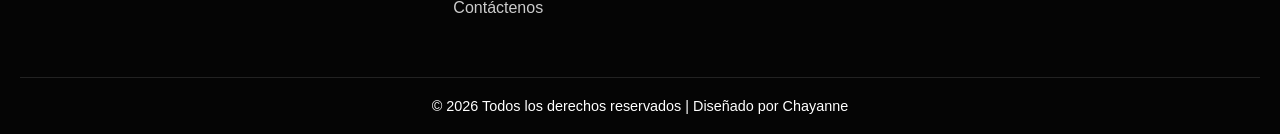
==== commit b795adf9: "Update index.html" ====
--- a/index.html
+++ b/index.html
@@ -8,28 +8,28 @@
     <link rel="stylesheet" href="https://cdnjs.cloudflare.com/ajax/libs/font-awesome/6.0.0/css/all.min.css">
 </head>
 <body>
-    <nav class="navbar">
+    <nav class="nav-bar">
         <div class="nav-container">
-            <a href="index.html" class="nav-logo">ING. CIBERSEGURIDAD</a>
-            <ul class="nav-menu">
+            <a href="index.html" class="logo">ING. CIBERSEGURIDAD</a>
+            <ul class="menu">
                 <li><a href="index.html" class="active">INICIO</a></li>
                 <li><a href="servicios.html">SERVICIOS</a></li>
                 <li><a href="contactanos.html">CONTACTO</a></li>
             </ul>
         </div>
     </nav>
-    <section class="main-wrapper">
-        <header class="profile-header">
-            <div class="profile-img-container">
+    <section class="cartel">
+        <header class="he">
+            <div class="he-img-container">
                 <img src="Foto.xd.png" alt="Chayanne Pinillos">
             </div>
-            <div class="profile-text">
+            <div class="he-text">
                 <h1>CHAYANNE PINILLOS</h1>
-                <p class="tagline">Ingeniero en CIBERSEGURIDAD</p>
+                <p class="tag-line">Ingeniero en CIBERSEGURIDAD</p>
             </div>
         </header>
-        <div class="content-panel">
-            <div class="content-flex">
+        <div class="panel">
+            <div class="flex">
                 <div class="video-box">
                     <h3>Presentación</h3> <br>
                     <video controls>
@@ -47,22 +47,22 @@
                         Para conocer más sobre mis capacidades técnicas, los invito a explorar el apartado de 'SERVICIOS'.
                     </p>
                     <div class="cta-area">
-                        <a href="#estudios" class="btn-main">Más sobre mí</a>
+                        <a href="#estudios" class="boton">Más sobre mí</a>
                     </div>
                 </div>
             </div>
         </div>
-        <div class="studies-panel" id="estudios">
+        <div class="estudios" id="estudios">
             <h2><i class="fas fa-user-graduate"></i> Más sobre mis estudios:</h2>
-            <div class="studies-grid">
-                <div class="study-card">
+            <div class="estudios-grid">
+                <div class="estudios-card">
                     <h4>FROMACIÓN SUPERIOR</h4> <br>
                     <p>Ingeniería de Ciberseguridad - SENATI</p>
                     <P>Ingeniería de Ciberseguridad / Bachiller - UPC</P>
                     <P>Inglés B2 - ICPNA</P><br>
                     <span>Lima, Perú</span>
                 </div>
-                <div class="study-card">
+                <div class="estudios-card">
                     <h4>CERTIFICADOS</h4> <br>
                     <p>CCNA - CISCO NETWORK ACADEMY</p>
                     <p>CyberOps Associate - CISCO NETWORK ACADEMY</p>
--- a/estilos.css
+++ b/estilos.css
@@ -62,8 +62,8 @@
     margin-bottom: 50px; /*50 pixeles hacia abajo*/
 }
 .he-img-container img {
-    width: 150px;
-    height: 150px; /*fija la imagen junto a width*/
+    width: 400px;
+    height: 400px; /*fija la imagen junto a width*/
     border-radius: 50%; /*le da forma de circulo*/
     border: 3px solid #00d4ff;
     object-fit: cover; /*adapta cualquier imagen para que cuadre en el circulo*/
@@ -182,34 +182,3 @@
     font-size: 0.9rem;
     color: white;
 }
-@media (max-width: 768px) {
-    /* Ajuste del Header (Foto y Nombre) */
-    .he {
-        flex-direction: column;
-        text-align: center;
-        padding: 20px;
-    }
-    /* El panel que contiene Video e Info Box */
-    .panel .flex {
-        flex-direction: column; /* Apila video sobre texto */
-        gap: 30px;
-    }
-    .video-box, .info-box {
-        width: 100%; /* Ocupan todo el ancho móvil */
-    }
-    video {
-        width: 100%; /* Video responsivo */
-        height: auto;
-    }
-    /* Grid de Estudios: de 2 columnas a 1 */
-    .estulios-grid {
-        grid-template-columns: 1fr;
-        padding: 10px;
-    }
-    /* Footer: Apilar secciones */
-    .footer-container {
-        flex-direction: column;
-        text-align: center;
-        gap: 20px;
-    }
-}
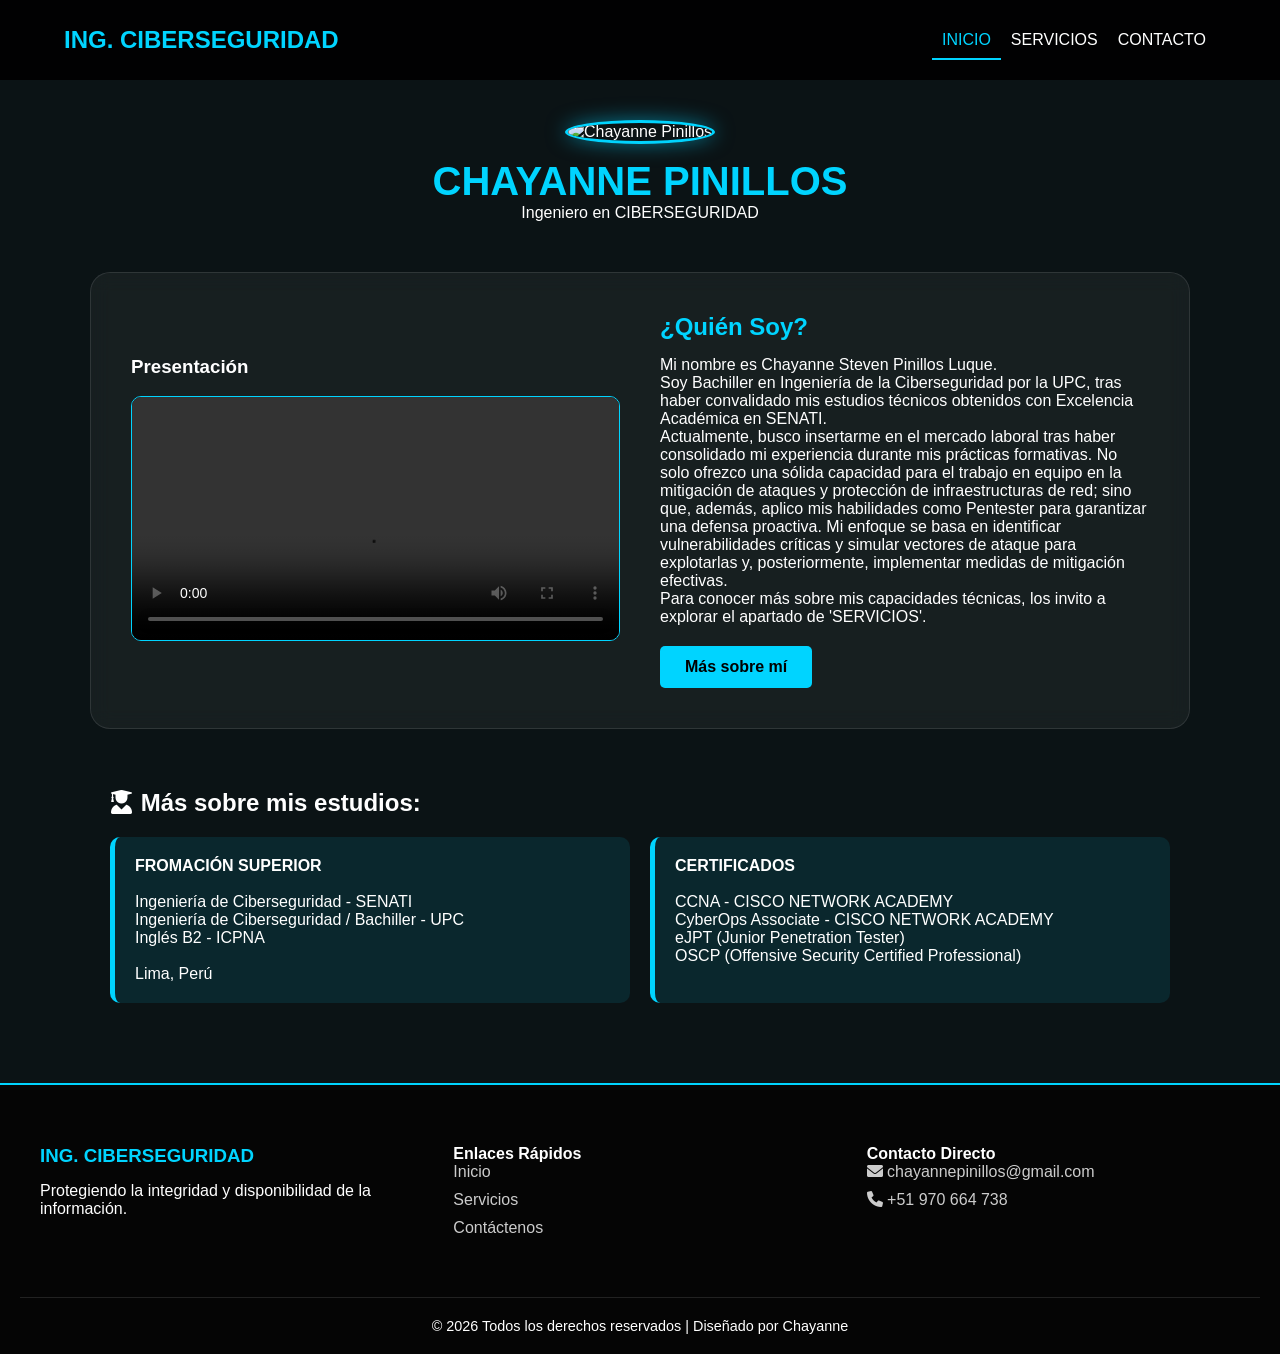
==== commit 27be36b2: "Update index.html" ====
--- a/index.html
+++ b/index.html
@@ -21,7 +21,7 @@
     <section class="cartel">
         <header class="he">
             <div class="he-img-container">
-                <img src="Foto.xd.png" alt="Chayanne Pinillos">
+                <img src="F" alt="Chayanne Pinillos">
             </div>
             <div class="he-text">
                 <h1>CHAYANNE PINILLOS</h1>
--- a/estilos.css
+++ b/estilos.css
@@ -182,3 +182,25 @@
     font-size: 0.9rem;
     color: white;
 }
+@media (max-width: 900px) {
+    /* Mantenemos el fondo y bordes, solo cambiamos la dirección */
+    .panel .flex {
+        display: block !important; /* Cambiamos a block para evitar conflictos de flex */
+    }
+
+    .video-box {
+        width: 100% !important;
+        margin-bottom: 30px;
+    }
+
+    .info-box {
+        width: 100% !important;
+        padding: 20px; /* Asegura que el texto no pegue a los bordes */
+    }
+
+    /* Tu grid de estudios para que no se amontone */
+    .estudios-grid {
+        display: grid;
+        grid-template-columns: 1fr !important;
+    }
+}
